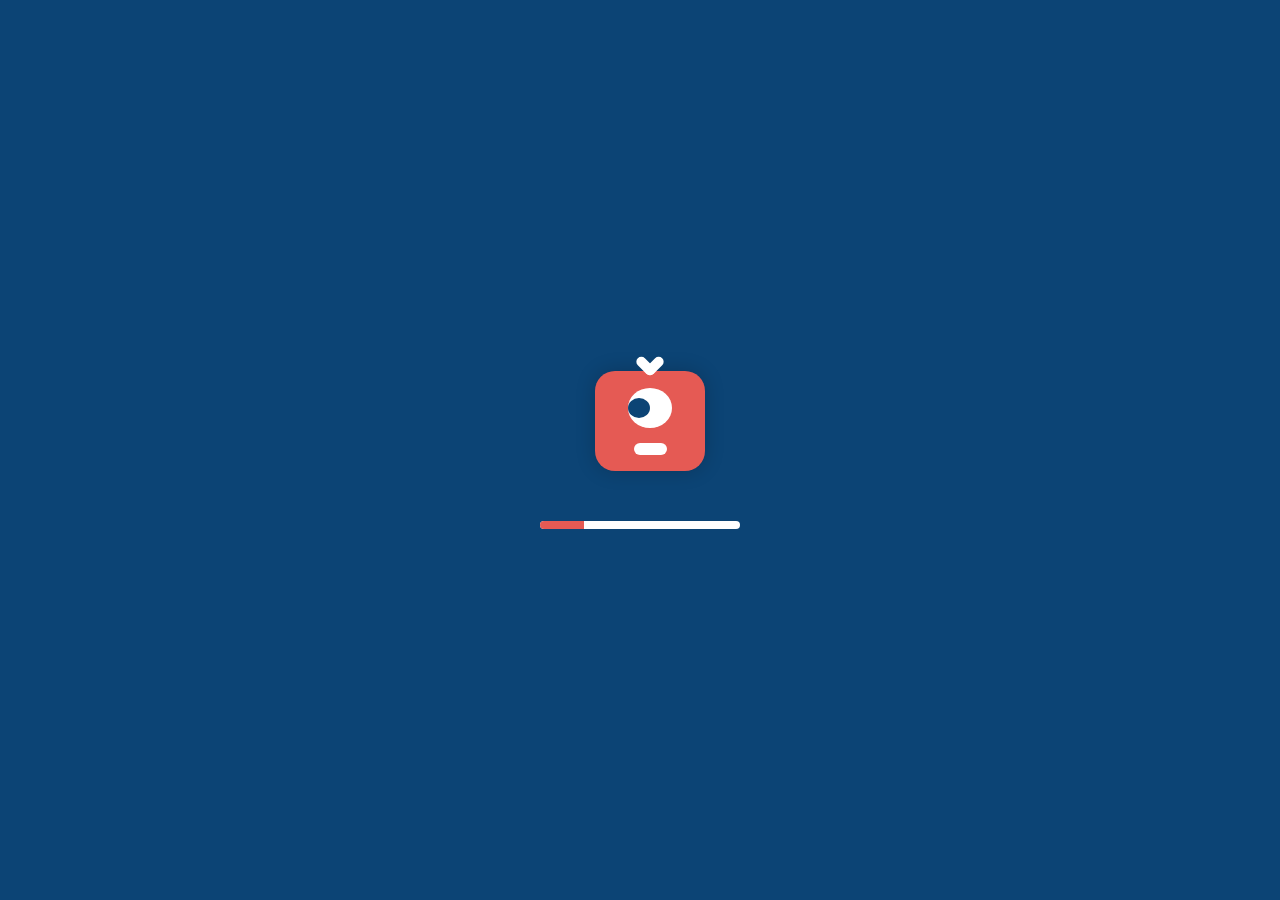
==== index.html @ ea05194c "Create index.html" ====
<!DOCTYPE html>
<html lang="en">
<head>
  <meta charset="UTF-8">
  <meta name="viewport" content="width=device-width, initial-scale=1.0">
  <meta http-equiv="X-UA-Compatible" content="ie=edge">
  <title>loadinig动画</title>
</head>
<style>
    * {
  margin: 0;
  padding: 0;
}

html, body {
  height: 100%;
}
.container {
  width: 100%;
  height: 100%;
  background-color: #DB4D6D;
  display: flex;
  /* 沿着主轴方向对齐方式 */
  justify-content: center;
  /* 沿着侧轴（交叉轴）方向对齐方式 */
  align-items: center;
}
.text {
  color: #fff;
  text-align: center;
}
.text h1 {
  font-size: 40px;
}
.text h4 {
  opacity: 0.5;
}
.monster {
  width: 110px;
  height: 100px;
  border-radius: 20px;
  background-color: #e55A54;
  margin-left: 20px;
  display: flex;
  justify-content: center;
  align-items: center;
  flex-direction: column;
  /* position的默认值为static */
  position: relative;
  box-shadow: 0 0 20px rgba(0, 0, 0, 0.2);
  animation: jumping 0.8s infinite alternate;
}
.monster.blue {
  background-color: #0C4475;
  animation-delay: 0.5s;
}
.monster .eye {
  width: 40%;
  height: 40%;
  border-radius: 50%;
  background-color: #fff;
  display: flex;
  align-items: center;
}
.monster .mouth {
  width: 30%;
  height: 12px;
  background-color: #fff;
  border-radius: 12px;
  margin-top: 15px;
}
.monster.blue .mouth {
  background-color: #e55A54;
}
.monster .eye .eyeball {
  width: 50%;
  height: 50%;
  border-radius: 50%;
  background-color: #0C4475;
  animation: eyemove 1s alternate infinite linear;
}
.monster.blue .eye .eyeball {
  background-color: #e55A54;
}
.monster::before, .monster::after {
  content: '';
  width: 20%;
  height: 10px;
  border-radius: 10px;
  /* display: block; */
  background-color: #fff;
  position: absolute;
  top: -10px;
}
.monster::before {
  transform: translateX(-20%) rotate(45deg) ;
}
.monster::after {
  transform: translateX(20%) rotate(-45deg);
}

@keyframes jumping {
  0% {
    top: 0;
    box-shadow: 0 0 20px rgba(0, 0, 0, 0.2);
  }
  50% {
    top: 0;
    box-shadow: 0 0 20px rgba(0, 0, 0, 0.2);
  }
  100% {
    top: -50px;
    box-shadow: 0 120px 20px rgba(0, 0, 0, 0.2);
  }
}

@keyframes eyemove {
  0% {
    transform: translateX(0%);
  }
  10% {
    transform: translateX(0%);
  }
  90% {
    transform: translateX(100%);
  }
  100% {
    transform: translateX(100%);
  }
}

.page-loading {
  width: 100%;
  height: 100%;
  background-color: #0C4475;
  position: fixed;
  top: 0px;
  left: 0;
  display: flex;
  justify-content: center;
  align-items: center;
  flex-direction: column;
}

.loading {
    width: 200px;
    height: 8px;
    background: #fff;
    border-radius: 5px;
    margin-top: 50px;
    overflow: hidden;
}
.loading .bar {
  height: 100%;
  width: 0%;
  background-color: #e55A54;
}
.page-loading.complete {
  /* display: none; */
  transition: opacity 0.8s;
  opacity: 0;
}
.page-loading.complete .monster {
  transition: transform 0.8s;
  transform: scale(0.01) rotate(360deg);
}
</style>
<body>
    <div class="container">
      <div class="text">
        <h1>HAPPY NEW YEAR</h1>
        <h4>Light your fire</h4>
      </div>
      <div class="monster">
        <div class="eye">
          <div class="eyeball"></div>
        </div>
        <div class="mouth"></div>
      </div>
      <div class="monster blue">
        <div class="eye">
          <div class="eyeball"></div>
        </div>
        <div class="mouth"></div>
      </div>
    </div>
    <div class="page-loading">
      <div class="monster">
        <div class="eye">
          <div class="eyeball"></div>
        </div>
        <div class="mouth"></div>
      </div>
      <div class="loading">
        <div class="bar"></div>
      </div>
    </div>
    <script>
        
var per = 0;
var bar = document.getElementsByClassName('bar')[0];
var pageLoadding = document.getElementsByClassName('page-loading')[0]
var timer = setInterval(function () {
  per++;
  bar.style.width = per + '%';
  if (per == 100) {
    clearInterval(timer);
    // classList 每个dom元素的属性  这个属性是用来操作class类名的
    //           add代表在class里面添加一个class类名
    pageLoadding.classList.add('complete');
  }
}, 30);
    </script>
</body>
</html>
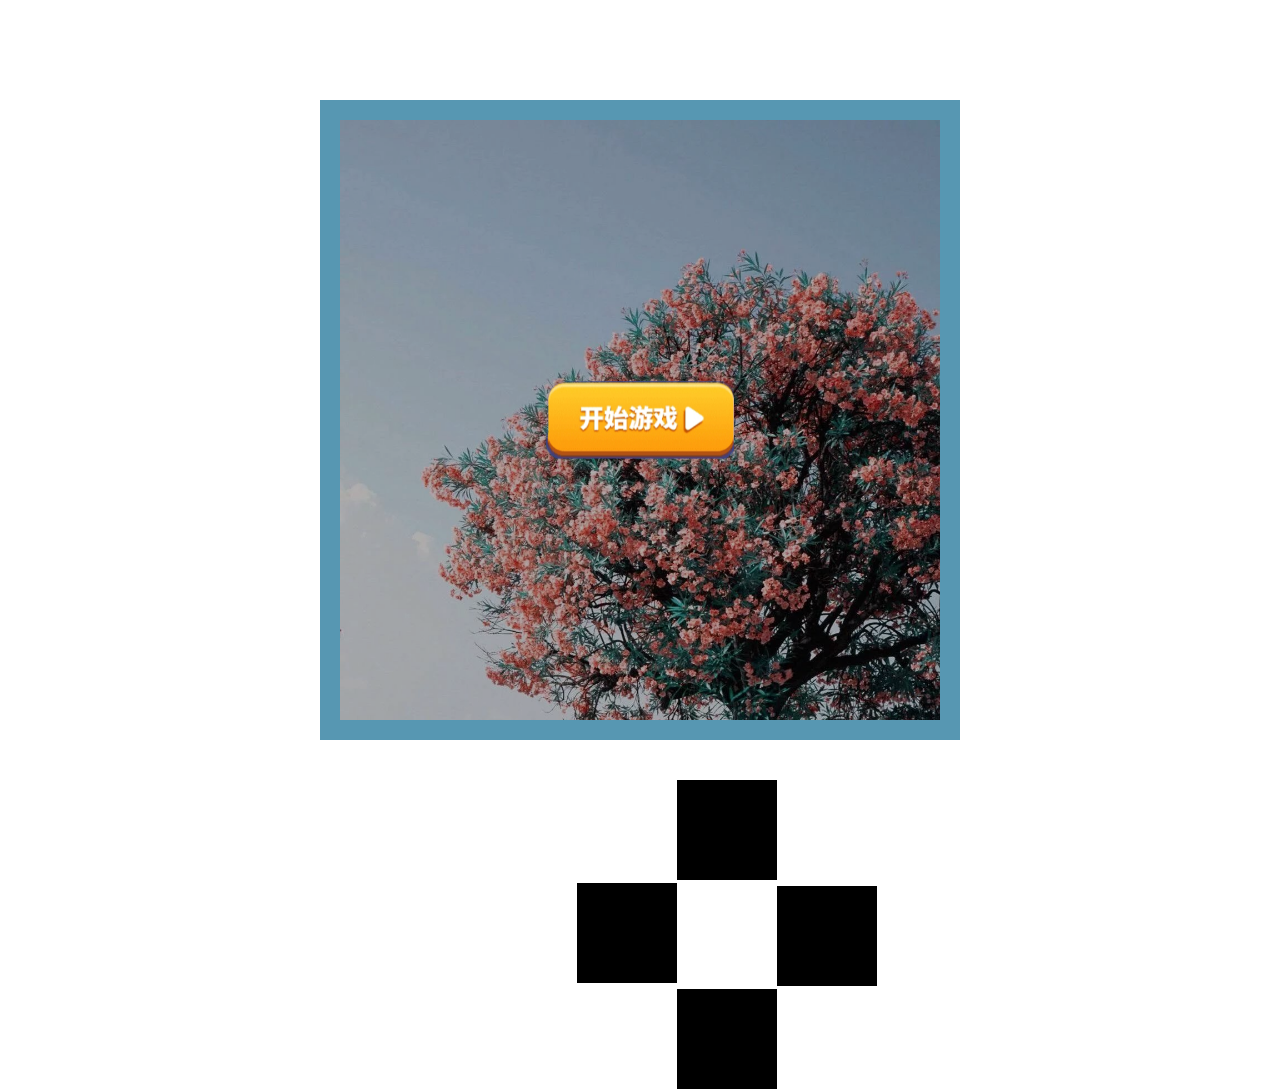
==== commit 3c638a01: "Update index.html" ====
--- a/index.html
+++ b/index.html
@@ -1,215 +1,1101 @@
-<!DOCTYPE html>
+<!DOCTYPE html >
 <html lang="en">
 <head>
-  <meta charset="UTF-8">
-  <meta name="viewport" content="width=device-width, initial-scale=1.0">
-  <meta http-equiv="X-UA-Compatible" content="ie=edge">
-  <title>loadinig动画</title>
+    <meta charset="UTF-8">
+    <meta name="viewport" content="width=device-width, minimum-scale=1,maximum-scale=1,        inittial-scale=1,user-scalable=no"/>
+    <meta http-equiv="X-UA-Compatible" content="ie=edge">
+    <title>Document</title>
+</head>
+<body>
+    <!DOCTYPE html>
+<html lang="en">
+<head>
+    <meta charset="UTF-8">
+    <meta name="viewport" content="width=device-width, initial-scale=1.0">
+    <meta http-equiv="X-UA-Compatible" content="ie=edge">
+    <title>Document</title>
+    <link rel="stylesheet" href="./rect.css">
+    <link rel="stylesheet" href="./index.css">
 </head>
 <style>
-    * {
-  margin: 0;
-  padding: 0;
-}
-
-html, body {
-  height: 100%;
-}
-.container {
-  width: 100%;
-  height: 100%;
-  background-color: #DB4D6D;
-  display: flex;
-  /* 沿着主轴方向对齐方式 */
-  justify-content: center;
-  /* 沿着侧轴（交叉轴）方向对齐方式 */
-  align-items: center;
-}
-.text {
-  color: #fff;
-  text-align: center;
-}
-.text h1 {
-  font-size: 40px;
-}
-.text h4 {
-  opacity: 0.5;
-}
-.monster {
-  width: 110px;
-  height: 100px;
-  border-radius: 20px;
-  background-color: #e55A54;
-  margin-left: 20px;
-  display: flex;
-  justify-content: center;
-  align-items: center;
-  flex-direction: column;
-  /* position的默认值为static */
-  position: relative;
-  box-shadow: 0 0 20px rgba(0, 0, 0, 0.2);
-  animation: jumping 0.8s infinite alternate;
-}
-.monster.blue {
-  background-color: #0C4475;
-  animation-delay: 0.5s;
-}
-.monster .eye {
-  width: 40%;
-  height: 40%;
-  border-radius: 50%;
-  background-color: #fff;
-  display: flex;
-  align-items: center;
-}
-.monster .mouth {
-  width: 30%;
-  height: 12px;
-  background-color: #fff;
-  border-radius: 12px;
-  margin-top: 15px;
-}
-.monster.blue .mouth {
-  background-color: #e55A54;
-}
-.monster .eye .eyeball {
-  width: 50%;
-  height: 50%;
-  border-radius: 50%;
-  background-color: #0C4475;
-  animation: eyemove 1s alternate infinite linear;
-}
-.monster.blue .eye .eyeball {
-  background-color: #e55A54;
-}
-.monster::before, .monster::after {
-  content: '';
-  width: 20%;
-  height: 10px;
-  border-radius: 10px;
-  /* display: block; */
-  background-color: #fff;
-  position: absolute;
-  top: -10px;
-}
-.monster::before {
-  transform: translateX(-20%) rotate(45deg) ;
-}
-.monster::after {
-  transform: translateX(20%) rotate(-45deg);
-}
-
-@keyframes jumping {
-  0% {
+    .content{
+    width: 640px;
+    height: 640px;
+    margin: 100px auto;    
+    position: relative;
+}
+.btn{
+    width: 100%;
+    height: 100%;
+    position: absolute;
+    left: 0;
     top: 0;
-    box-shadow: 0 0 20px rgba(0, 0, 0, 0.2);
-  }
-  50% {
+    background-color: rgba(0, 0, 0, 0.3);
+    z-index: 2;
+}
+.btn button{
+    background-size: 100% 100%;
+    position: absolute;
+    left: 0;
     top: 0;
-    box-shadow: 0 0 20px rgba(0, 0, 0, 0.2);
-  }
-  100% {
-    top: -50px;
-    box-shadow: 0 120px 20px rgba(0, 0, 0, 0.2);
-  }
-}
-
-@keyframes eyemove {
-  0% {
-    transform: translateX(0%);
-  }
-  10% {
-    transform: translateX(0%);
-  }
-  90% {
-    transform: translateX(100%);
-  }
-  100% {
-    transform: translateX(100%);
-  }
-}
-
-.page-loading {
-  width: 100%;
-  height: 100%;
-  background-color: #0C4475;
-  position: fixed;
-  top: 0px;
-  left: 0;
-  display: flex;
-  justify-content: center;
-  align-items: center;
-  flex-direction: column;
-}
-
-.loading {
+    bottom: 0;
+    margin: auto;
+    outline: none;
+    background: none;
+    right: 0;
+    border: none;
+
+    
+}
+.btn button img{
+    width: 100%;
+    height: 100%;
+    cursor: pointer;
+}
+.startBtn button{
     width: 200px;
-    height: 8px;
-    background: #fff;
-    border-radius: 5px;
-    margin-top: 50px;
-    overflow: hidden;
-}
-.loading .bar {
-  height: 100%;
-  width: 0%;
-  background-color: #e55A54;
-}
-.page-loading.complete {
-  /* display: none; */
-  transition: opacity 0.8s;
-  opacity: 0;
-}
-.page-loading.complete .monster {
-  transition: transform 0.8s;
-  transform: scale(0.01) rotate(360deg);
+    height: 80px;
+}
+.pauseBtn button{
+    width: 70px;
+    height: 70px;
+    border-radius: 50%;
+    background-color: #008c8c;
+
+}
+
+.pauseBtn {
+    display: none;
+}
+.pauseBtn button::after{
+    content: "";
+    display: block;
+    border: 21px solid transparent;
+    border-left-color: white;
+    margin-left: 21px;
+}
+#snakeWrap{
+    width: 600px;
+    height: 600px;
+    background-color: #225675;
+    border: 20px solid #7dd9ff;
+    position: relative;
+    background-image: url([data-uri]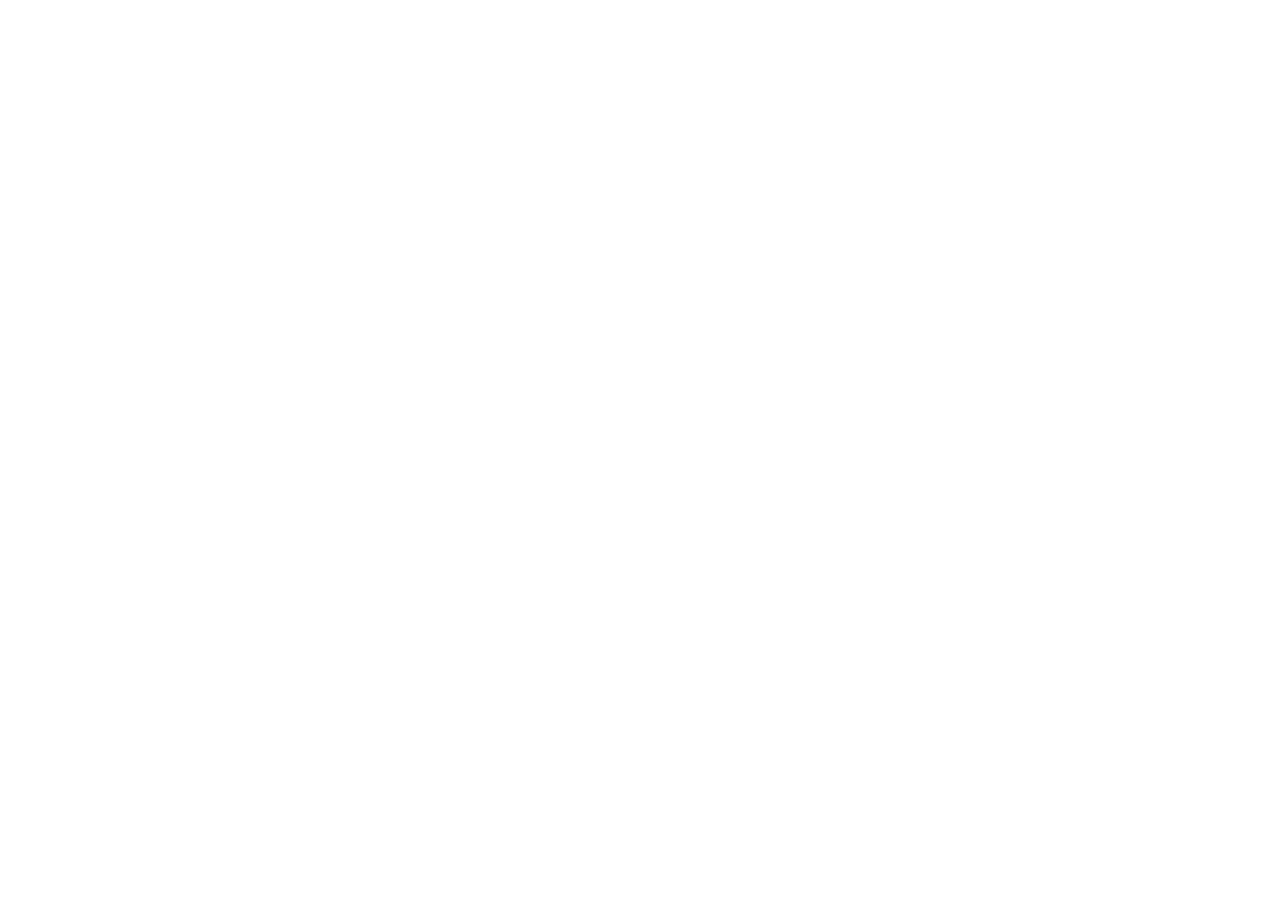
==== commit 01d79127: "Create index.html" ====
--- a/index.html
+++ b/index.html
@@ -1,1101 +1,11 @@
-<!DOCTYPE html >
-<html lang="en">
-<head>
-    <meta charset="UTF-8">
-    <meta name="viewport" content="width=device-width, minimum-scale=1,maximum-scale=1,        inittial-scale=1,user-scalable=no"/>
-    <meta http-equiv="X-UA-Compatible" content="ie=edge">
-    <title>Document</title>
-</head>
-<body>
-    <!DOCTYPE html>
+<!DOCTYPE html>
 <html lang="en">
 <head>
     <meta charset="UTF-8">
     <meta name="viewport" content="width=device-width, initial-scale=1.0">
-    <meta http-equiv="X-UA-Compatible" content="ie=edge">
     <title>Document</title>
-    <link rel="stylesheet" href="./rect.css">
-    <link rel="stylesheet" href="./index.css">
 </head>
-<style>
-    .content{
-    width: 640px;
-    height: 640px;
-    margin: 100px auto;    
-    position: relative;
-}
-.btn{
-    width: 100%;
-    height: 100%;
-    position: absolute;
-    left: 0;
-    top: 0;
-    background-color: rgba(0, 0, 0, 0.3);
-    z-index: 2;
-}
-.btn button{
-    background-size: 100% 100%;
-    position: absolute;
-    left: 0;
-    top: 0;
-    bottom: 0;
-    margin: auto;
-    outline: none;
-    background: none;
-    right: 0;
-    border: none;
-
-    
-}
-.btn button img{
-    width: 100%;
-    height: 100%;
-    cursor: pointer;
-}
-.startBtn button{
-    width: 200px;
-    height: 80px;
-}
-.pauseBtn button{
-    width: 70px;
-    height: 70px;
-    border-radius: 50%;
-    background-color: #008c8c;
-
-}
-
-.pauseBtn {
-    display: none;
-}
-.pauseBtn button::after{
-    content: "";
-    display: block;
-    border: 21px solid transparent;
-    border-left-color: white;
-    margin-left: 21px;
-}
-#snakeWrap{
-    width: 600px;
-    height: 600px;
-    background-color: #225675;
-    border: 20px solid #7dd9ff;
-    position: relative;
-    background-image: url([data-uri]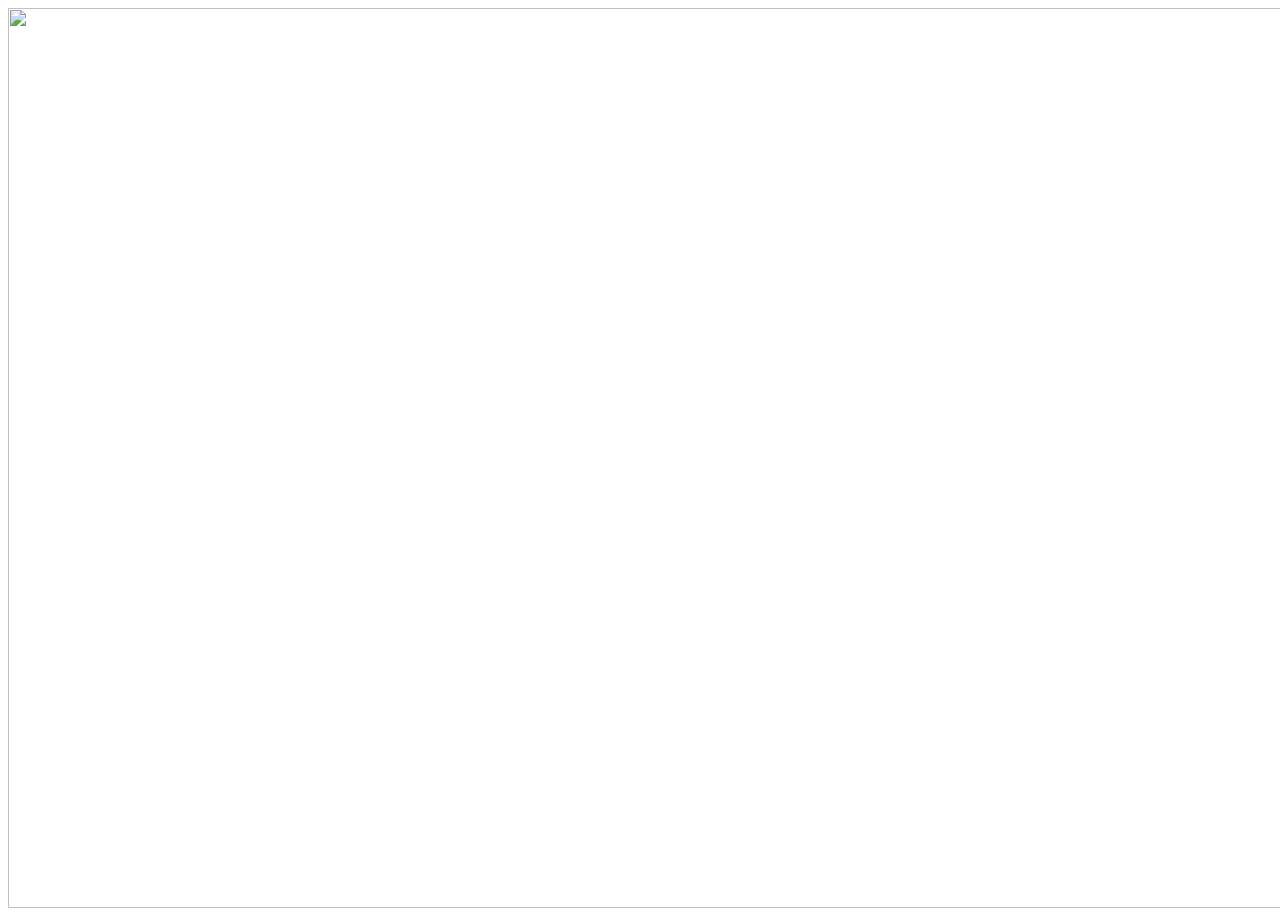
==== commit 5a8b2a15: "Update index.html" ====
--- a/index.html
+++ b/index.html
@@ -4,6 +4,12 @@
     <meta charset="UTF-8">
     <meta name="viewport" content="width=device-width, initial-scale=1.0">
     <title>Document</title>
+    <style>
+        img{
+            width: 100vw;
+            height: 100vh;
+        }
+    </style>
 </head>
 <body>
     <img src="ning.png" alt="">
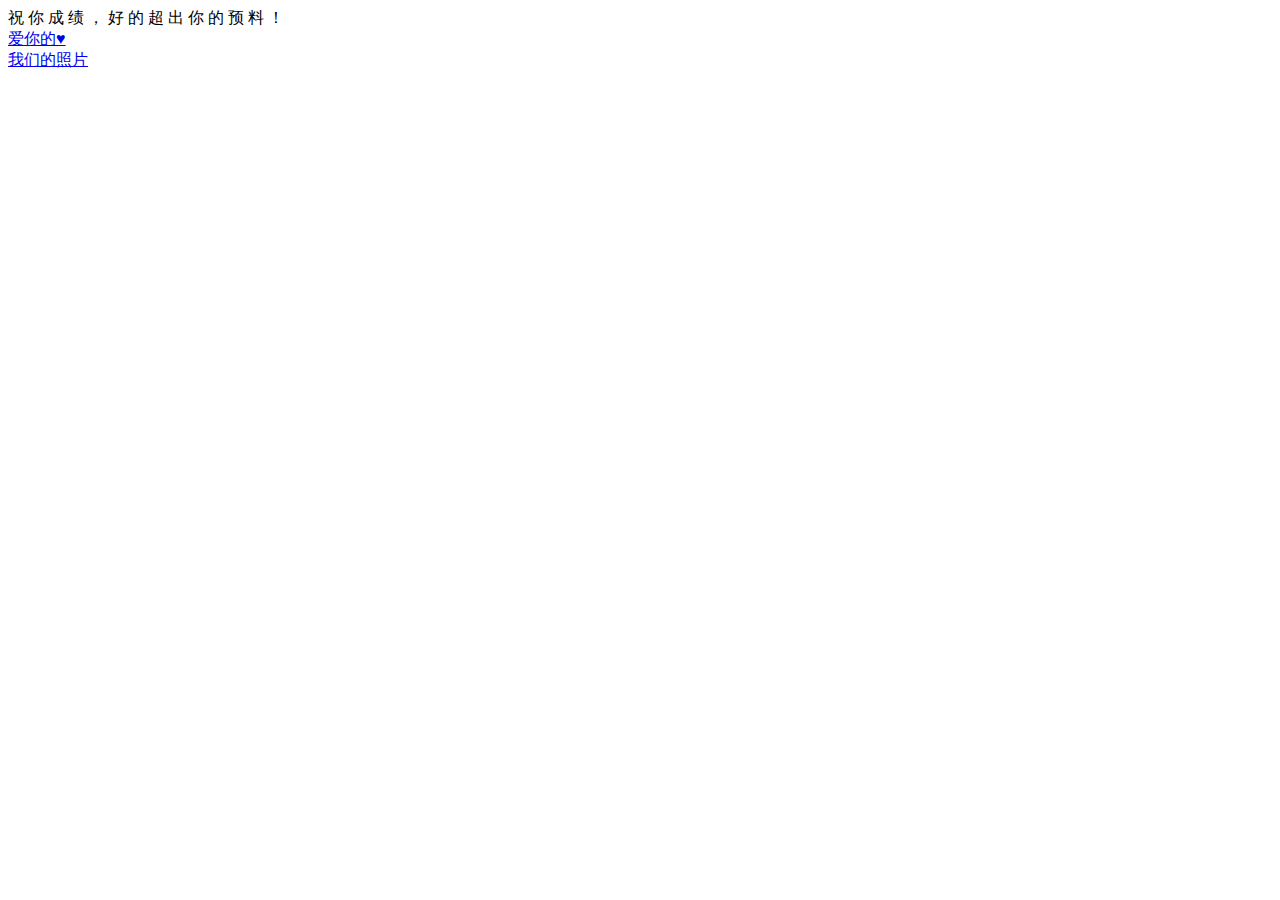
==== commit c0aa7bbd: "Update index.html" ====
--- a/index.html
+++ b/index.html
@@ -1,17 +1,31 @@
 <!DOCTYPE html>
-<html lang="en">
-<head>
-    <meta charset="UTF-8">
-    <meta name="viewport" content="width=device-width, initial-scale=1.0">
-    <title>Document</title>
-    <style>
-        img{
-            width: 100vw;
-            height: 100vh;
-        }
-    </style>
-</head>
-<body>
-    <img src="ning.png" alt="">
-</body>
-</html>+<html>
+	<head>
+		<meta charset="utf-8" />
+		<title>送给小宁</title>
+		<link rel="stylesheet" href="index.css" />
+	</head>
+	<body>
+		<span style="--i: 1">祝</span>
+		<span style="--i: 2">你</span>
+		<span style="--i: 3">成</span>
+		<span style="--i: 4">绩</span>
+		<span style="--i: 5">，</span>
+		<span style="--i: 6">好</span>
+		<span style="--i: 7">的</span>
+		<span style="--i: 8">超</span>
+		<span style="--i: 9">出</span>
+		<span style="--i: 10">你</span>
+		<span style="--i: 11">的</span>
+		<span style="--i: 12">预</span>
+		<span style="--i: 13">料</span>
+        <span style="--i: 14">！</span>
+        
+        <div class="but">
+            <a href="index1.html">爱你的♥</a>
+        </div>
+        <div class="but1">
+            <a href="index2.html">我们的照片</a>
+        </div>
+	</body>
+</html>
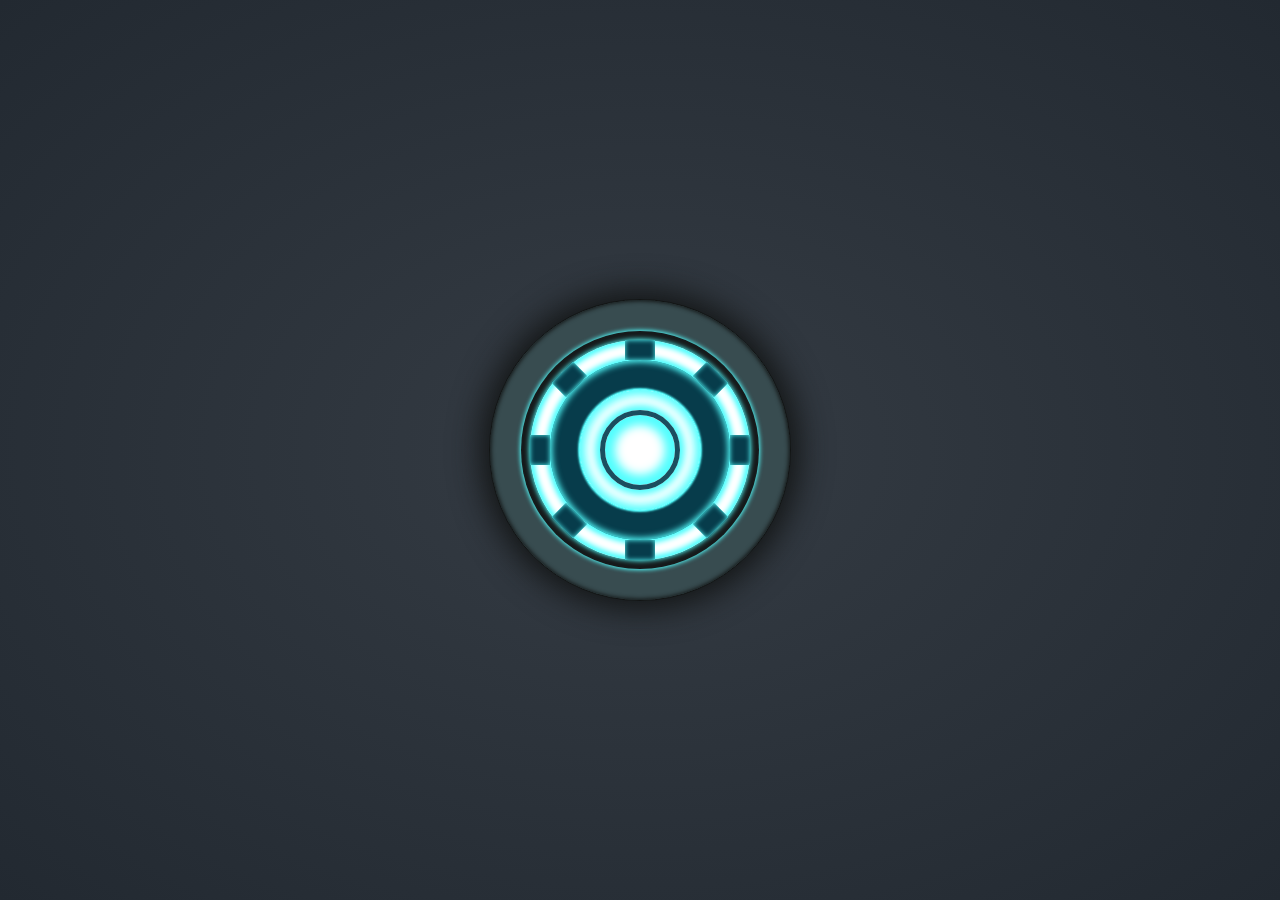
==== commit 211d3a1d: "Create index.html" ====
--- a/index.html
+++ b/index.html
@@ -1,31 +1,28 @@
 <!DOCTYPE html>
-<html>
+<html lang="zh-CN">
 	<head>
-		<meta charset="utf-8" />
-		<title>送给小宁</title>
+		<meta charset="UTF-8" />
+		<meta name="viewport" content="width=device-width, initial-scale=1.0" />
+		<title>HTML+CSS 钢铁侠心脏反应堆</title>
 		<link rel="stylesheet" href="index.css" />
 	</head>
 	<body>
-		<span style="--i: 1">祝</span>
-		<span style="--i: 2">你</span>
-		<span style="--i: 3">成</span>
-		<span style="--i: 4">绩</span>
-		<span style="--i: 5">，</span>
-		<span style="--i: 6">好</span>
-		<span style="--i: 7">的</span>
-		<span style="--i: 8">超</span>
-		<span style="--i: 9">出</span>
-		<span style="--i: 10">你</span>
-		<span style="--i: 11">的</span>
-		<span style="--i: 12">预</span>
-		<span style="--i: 13">料</span>
-        <span style="--i: 14">！</span>
-        
-        <div class="but">
-            <a href="index1.html">爱你的♥</a>
-        </div>
-        <div class="but1">
-            <a href="index2.html">我们的照片</a>
-        </div>
+		<div class="container circle">
+			<div class="box1 circle center"></div>
+			<div class="box2 circle center"></div>
+			<div class="box3 circle center"></div>
+			<div class="box4 circle center"></div>
+			<div class="box5 circle center"></div>
+			<div class="box6 circle">
+				<div class="coil" style="--i: 0"></div>
+				<div class="coil" style="--i: 1"></div>
+				<div class="coil" style="--i: 2"></div>
+				<div class="coil" style="--i: 3"></div>
+				<div class="coil" style="--i: 4"></div>
+				<div class="coil" style="--i: 5"></div>
+				<div class="coil" style="--i: 6"></div>
+				<div class="coil" style="--i: 7"></div>
+			</div>
+		</div>
 	</body>
 </html>
--- a/index.css
+++ b/index.css
@@ -0,0 +1,98 @@
+* {
+	/* 初始化 清除页面元素的内外边距 */
+	padding: 0;
+	margin: 0;
+}
+body {
+	/* 弹性布局 让页面元素垂直+水平居中 */
+	display: flex;
+	justify-content: center;
+	align-items: center;
+	/* 让页面始终占浏览器可视区域高度 */
+	height: 100vh;
+	/* 背景颜色 径向渐变 */
+	background: radial-gradient(#353c44, #222931);
+}
+/* 定义一下几个盒子相同的部分 */
+.circle {
+	/* 圆形 */
+	border-radius: 50%;
+}
+.center {
+	position: absolute;
+	top: 50%;
+	left: 50%;
+	/* 元素走自身高度/宽度 的一半 */
+	transform: translate(-50%, -50%);
+}
+.container {
+	/* 相对定位 */
+	position: relative;
+	width: 300px;
+	height: 300px;
+	border: 1px solid rgb(18, 20, 20);
+	background-color: #384c50;
+	/* 盒子阴影 默认是外部阴影 写了inset 就是内部阴影 */
+	box-shadow: 0 0 32px 8px rgb(18, 20, 20), 0 0 4px 1px rgb(18, 20, 20) inset;
+}
+.container .box1 {
+	width: 238px;
+	height: 238px;
+	background-color: rgb(22, 26, 27);
+	box-shadow: 0 0 4px 1px #52fefe;
+}
+.container .box2 {
+	width: 220px;
+	height: 220px;
+	background-color: #fff;
+	box-shadow: 0 0 5px 1px #52fefe, 0 0 5px 4px #52fefe inset;
+}
+.container .box3 {
+	width: 180px;
+	height: 180px;
+	background-color: #073c4b;
+	box-shadow: 0 0 5px 4px #52fefe, 0 0 6px 2px #52fefe inset;
+}
+.container .box4 {
+	width: 120px;
+	height: 120px;
+	border: 1px solid #52fefe;
+	background-color: #fff;
+	box-shadow: 0 0 2px 1px #52fefe, 0 0 10px 5px #52fefe inset;
+}
+.container .box5 {
+	width: 70px;
+	height: 70px;
+	border: 5px solid #1b4e5f;
+	box-shadow: 0 0 7px 5px #52fefe, 0 0 10px 10px #52fefe inset;
+}
+.container .box6 {
+	position: relative;
+	width: 100%;
+	height: 100%;
+	/* 动画 名称 时长 linear 是匀速运动 infinite是无限次播放 */
+	animation: rotate 3s linear infinite;
+}
+.container .box6 .coil {
+	position: absolute;
+	width: 30px;
+	height: 20px;
+	/* calc方法自动计算位移距离 */
+	top: calc(50% - 110px);
+	left: calc(50% - 15px);
+	background-color: #073c4b;
+	box-shadow: 0 0 5px #52fefe inset;
+	/* calc方法自动计算数值 var函数调用了我们刚刚给元素定义的--i属性值 然后分别乘以45度 算出各自的度数 */
+	transform: rotate(calc(var(--i) * 45deg));
+	/* 这个是旋转的中心 */
+	transform-origin: center 110px;
+}
+/* 定义一下旋转动画 */
+@keyframes rotate {
+	0% {
+		transform: rotate(0);
+	}
+	100% {
+		transform: rotate(360deg);
+	}
+}
